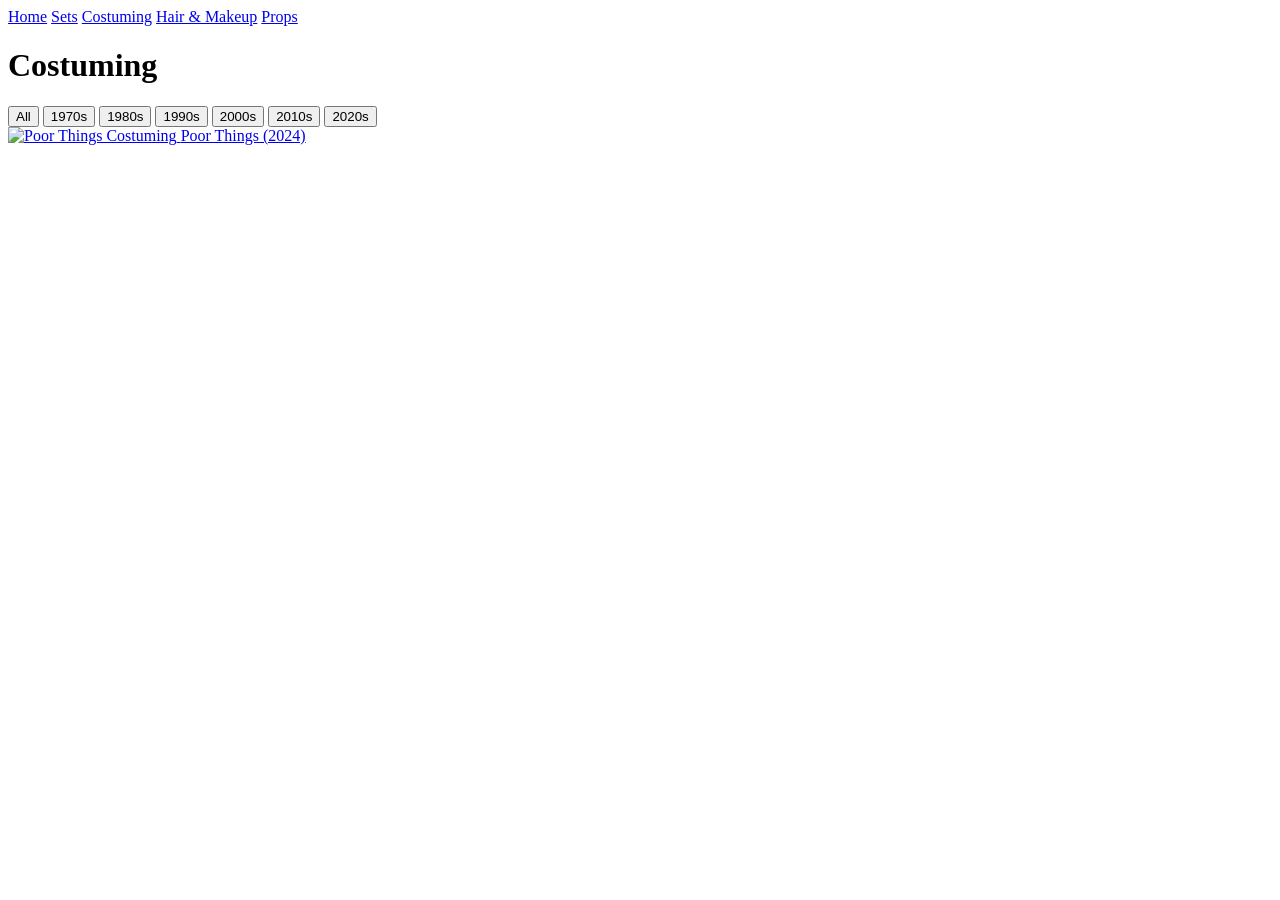
==== costuming.html @ 8837da4e "Add files via upload" ====
<!DOCTYPE html>

<html>
    <head>
        <title>Costuming</title>
        <link rel="preconnect" href="https://fonts.googleapis.com">
        <link rel="preconnect" href="https://fonts.gstatic.com" crossorigin>
        <link href="https://fonts.googleapis.com/css2?family=Roboto+Mono:ital,wght@0,100..700;1,100..700&family=Roboto:ital,wght@0,100..900;1,100..900&display=swap" rel="stylesheet">
        <link rel="stylesheet" href="style/main.css"/>
        <!-- <script src="https://code.jquery.com/jquery-3.7.1.min.js" integrity="sha256-/JqT3SQfawRcv/BIHPThkBvs0OEvtFFmqPF/lYI/Cxo=" crossorigin="anonymous"></script>
        <script src="https://unpkg.com/isotope-layout@3/dist/isotope.pkgd.min.js"></script> -->
    </head>

    <body>

        <div class="topmenu">
            <a href="index.html">Home</a>
            <a href="sets.html">Sets</a>
            <a href="costuming.html">Costuming</a>
            <a href="hairandmakeup.html">Hair & Makeup</a>
            <a href="props.html">Props</a>
        </div>

        <div class="header">
            <H1>Costuming</H1>
            <section class="filters">
                <button data-year="*">All</button>
                <button data-year=".y1970s">1970s</button>
                <button data-year=".y1980s">1980s</button>
                <button data-year=".y1990s">1990s</button>
                <button data-year=".y2000s">2000s</button>
                <button data-year=".y2010s">2010s</button>
                <button data-year=".y2020s">2020s</button>
        </section>
        </div>

        <div class="container">
            <div class="rectangle y2020s">
                <a href="PTcostuming.html" target="Poor Things Costuming">
                <img src="images/PT_costuming1.jpg" alt="Poor Things Costuming">
                <span class="hover-text">Poor Things (2024)</span>
                </a>
            </div>
            <!-- <div class="rectangle">
                <a href="ACOhair.html" target="A Clockwork Orange Hair & Makeup">
                <img src="images/ACO_hair1.jpeg" alt="A Clockwork Orange Hair & Makeup">
                </a>
            </div>
            <div class="rectangle">
                <a href="TLTWATWhair.html" target="The Lion, The Witch, and The Wardrobe Hair">
                <img src="images/Narnia_hair1.jpeg" alt="The Lion, The Witch, and The Wardrobe Hair">
                </a>
            </div> -->
        </div>

<!-- <script>
        // initialize isotope
        var $grid = $('.container').isotope({
            itemSelector: '.rectangle',
            layoutMode: 'masonry'
        });

        // filter on button click
        $("button").click(function(){
            var filterValue = $(this).data("year");
            $grid.isotope({ filter: filterValue });
        });
</script>

    </script> -->

<script>
    const buttons = document.querySelectorAll("button");
    const items = document.querySelectorAll(".rectangle");

    buttons.forEach(button => {
    button.addEventListener("click", () => {
    const filter = button.getAttribute("data-year");

    items.forEach(item => {
      if (filter === "*" || item.classList.contains(filter.substring(1))) {
        item.classList.remove("hidden");
      } else {
        item.classList.add("hidden");
      }
    });
  });
});
</script>

    </body>
</html>
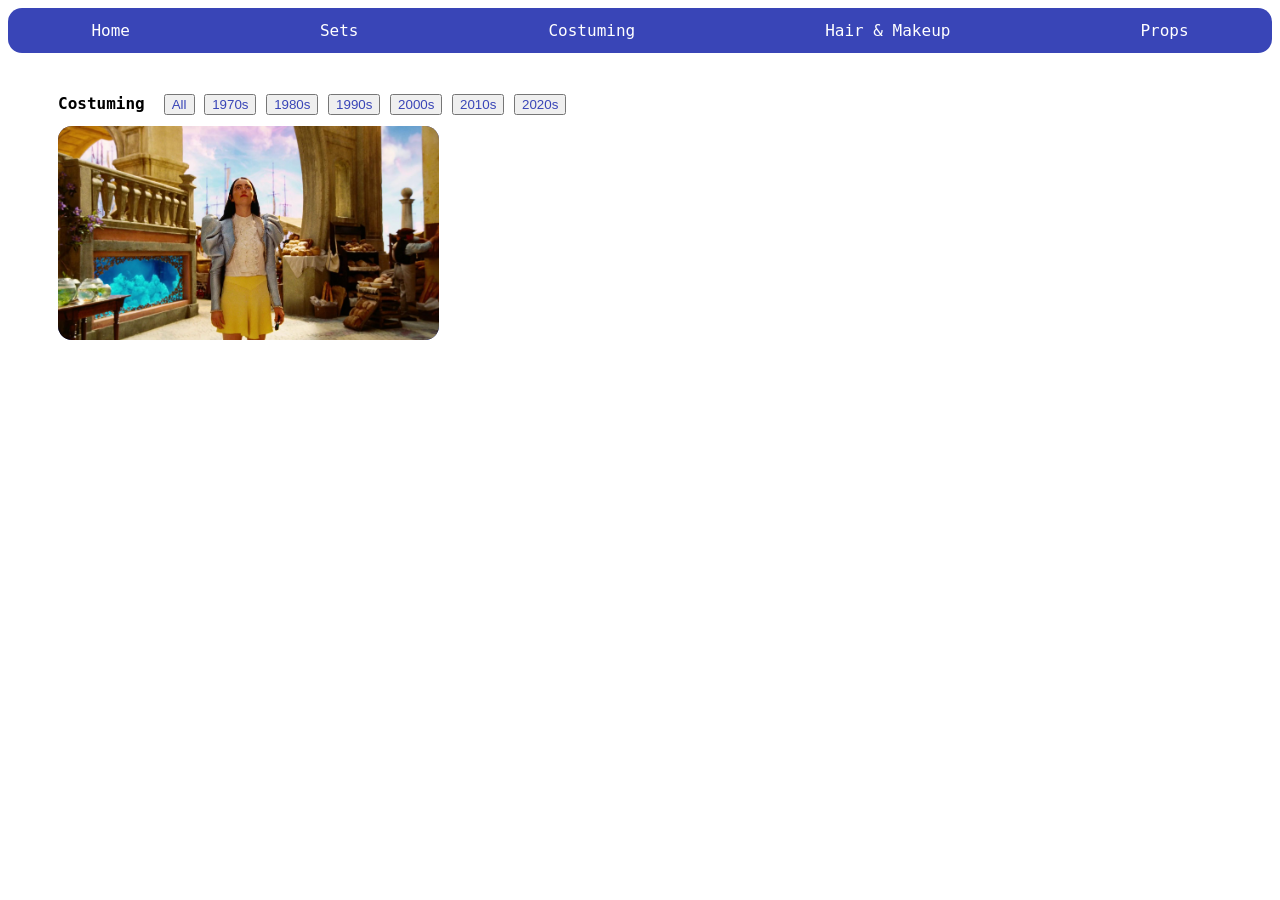
==== commit cb7d9166: "Fix hyperlink in costuming.html" ====
--- a/costuming.html
+++ b/costuming.html
@@ -36,7 +36,7 @@
 
         <div class="container">
             <div class="rectangle y2020s">
-                <a href="PTcostuming.html" target="Poor Things Costuming">
+                <a href="PTcostuming.html">
                 <img src="images/PT_costuming1.jpg" alt="Poor Things Costuming">
                 <span class="hover-text">Poor Things (2024)</span>
                 </a>
@@ -89,4 +89,4 @@
 </script>
 
     </body>
-</html>+</html>
--- a/style/main.css
+++ b/style/main.css
@@ -0,0 +1,229 @@
+body {
+    font-family: "Roboto-Mono", monospace;
+}
+
+.topmenu { 
+    background:rgb(57, 69, 183);
+    height: 45px; 
+    border-radius: 14px; 
+    display: flex;
+    align-items: center;
+    justify-content: center; 
+    padding: 0 20px;
+    gap: 190px;
+}
+
+ .topmenu a {
+    color: white;
+    font-size: 16px;
+    margin: 0;
+    text-decoration: none;
+    white-space: nowrap;
+}
+
+.header { 
+    height: 28px; 
+    padding-left: 50px;
+    padding-right: 50px;
+    padding-top: 30px;
+    padding-bottom: 15px;
+    display: flex;
+    align-items: baseline;
+    gap: 19px; 
+}
+
+h1 {
+    font-size: 16px;
+}
+
+
+h5 {
+    color: rgb(57, 69, 183); 
+    text-decoration: underline;
+}
+
+button {
+    color: rgb(57, 69, 183);
+}
+
+
+/* .container {
+   display: grid; 
+   grid-template-columns: repeat(3, 1fr); 
+   grid-template-rows: repeat(3, 1fr); 
+   height: 100vh;
+   gap: 10px;
+   padding-left: 50px;
+   padding-right: 50px;
+   min-height: 100vh;
+} */
+
+.container {
+  display: grid;
+  grid-template-columns: repeat(3, 1fr);
+  gap: 10px;
+  padding: 0 50px;
+}
+
+.rectangle { 
+    background: rgb(57, 69, 183); 
+    border-radius: 14px; 
+    overflow: hidden;
+    aspect-ratio: 16 / 9;
+    opacity: 1;
+    transition: 0.3s ease;
+    position: relative;
+} 
+
+.rectangle:hover .hover-text {
+  opacity: 1;
+}
+
+.rectangle img {
+    width: 100%;     
+    height: 100%;    
+    object-fit: cover;
+}
+
+.rectangle:hover {
+  opacity: 0.7;
+}
+
+.title {
+  margin: auto;
+  max-width: 1050px; 
+}
+
+.gallery {
+    max-width: 1050px;
+    margin: auto;
+}
+
+.main-image img {
+    width: 100%;
+    height: 568px;
+    width: 1010px;
+    object-fit: cover;
+    border-radius: 14px;
+    border: 3px solid rgb(57, 69, 183);
+}
+
+.thumbnails {
+    display: flex;
+    justify-content: center;
+    gap: 12px;
+    margin-top: 15px;
+}
+
+.thumbnails img {
+    width: 105px;
+    height: 60px;
+    object-fit: cover;
+    border-radius: 8px;
+    cursor: pointer;
+    opacity: 0.7;
+    border: 1.5px solid transparent;
+    transition: 0.2s;
+}
+
+.thumbnails img:hover {
+    opacity: 1;
+}
+
+.thumbnails img.active {
+    opacity: 1;
+    border: 1.5px solid rgb(57, 69, 183);
+}
+
+.bodytext {
+    margin-top: 32px;
+    margin-bottom: 50px;
+    font-size: 16px;
+    line-height: 16px;
+}
+
+h2 {
+    font-size: 16px;
+    font-style: italic;
+    line-height: 1.5;
+    font-weight:900;
+}
+
+h3 {
+    font-size: 16px;
+    line-height: 0.05;
+    padding-top: 30px;
+    color: rgb(57, 69, 183);
+    font-weight: 550;
+}
+
+.about-section {
+  display: flex;
+  align-items: center;
+  gap: 40px;   
+  margin: auto;
+  max-width: 1240px;            
+}
+
+.about {
+  max-width: 485px;
+  margin-top: 25px;
+}
+
+.container2 {
+    margin-top: 25px;
+    flex: 1;               
+    max-width: 700px;       
+    display: grid; 
+    grid-template-columns: repeat(2, 1fr); 
+    grid-template-rows: repeat(2, 1fr); 
+    gap: 10px;
+}
+
+.rectangle2 { 
+    background: rgb(57, 69, 183); 
+    border-radius: 14px; 
+    aspect-ratio: 16/9;
+    overflow: hidden;
+    position: relative
+}
+
+.rectangle2 a {
+  display: block;
+  width: 100%;
+  height: 100%;
+  position: relative;
+}
+
+.rectangle2 img {
+    width: 100%;     
+    height: 100%;    
+    object-fit: cover;
+    transition: 0.3s ease;
+}
+
+.rectangle2 img:hover {
+   opacity: 0.7;
+}
+
+.hover-text {
+  position: absolute;
+  top: 50%;
+  left: 50%;
+  transform: translate(-50%, -50%);
+
+  color: white;
+  text-align: center;
+
+  opacity: 0;
+  transition: 0.3s ease;
+  font-weight: 700;
+}
+
+.rectangle2:hover .hover-text {
+  opacity: 1;
+}
+
+.hidden {
+  display: none;
+}
